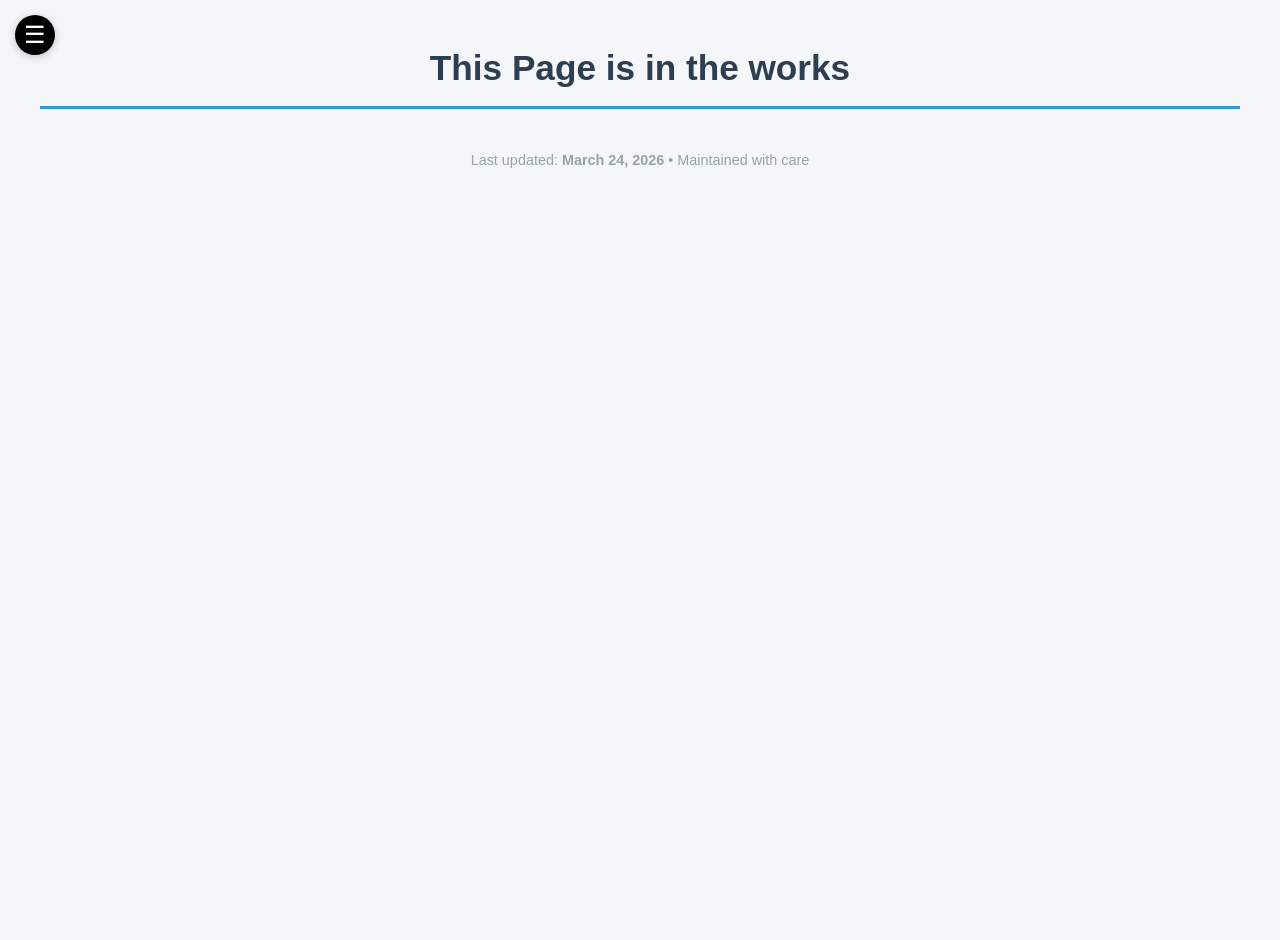
==== dtrack.html @ ee3da4c7 "Add files via upload" ====
<!DOCTYPE html>
<html lang="en">
<head>
    <meta charset="UTF-8">
    <meta name="viewport" content="width=device-width, initial-scale=1.0">
    <!-- <link rel="icon" href="logo_default.png" type="image/png"> -->
    <title>The Track Family Fun Parks</title>
    <meta name="description" content="Park Information">
    <link rel="stylesheet" href="style.css">
    
</head>
<body>
      <button class="menu-btn" id="menuBtn">☰</button>

   
  <nav class="sidebar" id="sidebar">

    <div id="sidebar-container"></div>

  </nav>

  
  <!-- Overlay (for mobile) -->
  <div class="overlay" id="overlay"></div>
  <div class="main-content" id="mainContent">

    <!--Main Content-->
    <div>
        <h1>This Page is in the works</h1>
        <!-- <h1>THE TRACK - GULF SHORES<br>3200 Gulf Shores Pkwy<br>Gulf Shores, Al 36542</h1>
        
        <div>
            <h2>Price and Information</h2>
            <img class="info" src="images/GS Park Map.jpg"></mg>
            <img class="info" src="images/GS Info.jpg"></mg>
            
        </div> -->
    
   
        
        <div class="footer" id="footer-container">
            
        </div>
    </div>
   </div>
 <script src="script.js"></script>
</body>
</html>
---- style.css ----
/* GLOBAL RESET & LAYOUT */
* {
    margin: 0;
    padding: 0;
    box-sizing: border-box;
}

body {
    font-family: 'Segoe UI', Tahoma, Geneva, Verdana, sans-serif;
    line-height: 1.6;
    margin: 0;
    padding: 20px;
    background-color: #f4f6f9;
    color: #333;
    overflow-x: hidden;
    transition: margin-left 0.3s ease;
}

.container {
    max-width: 1000px;
    margin: 0 auto;
    background: #fff;
    padding: 30px;
    border-radius: 12px;
    box-shadow: 0 4px 15px rgba(0, 0, 0, 0.1);
    transition: margin-left 0.3s ease;
}

/* TYPOGRAPHY & HEADINGS */
h1 {
    text-align: center;
    color: #2c3e50;
    margin-bottom: 30px;
    font-size: 2.2em;
    border-bottom: 3px solid #3498db;
    padding-bottom: 10px;
}

h2 {
    text-align: center;
    color: #2c3e50;
    font-size: 2.2em;
}

p {
    text-align: center;
}

/* ==================== RESPONSIVE IMAGES ==================== */

/* Base image styles - makes ALL images responsive */
img {
    max-width: 100%;
    height: auto;
    display: block;
    margin: 15px auto;
    border-radius: 8px;
    box-shadow: 0 4px 12px rgba(0, 0, 0, 0.1);
}

img:hover {
    cursor: pointer;
}

/* Optional: Style for when the element is in fullscreen mode */
/* The ::backdrop pseudo-element can also be styled for the background */
img:-webkit-full-screen {
    /* For Safari */
    width: 100%;
    height: 100%;
    object-fit: contain; /* Ensures the image fits without stretching */
}
img:fullscreen {
    width: 100%;
    height: 100%;
    object-fit: contain; /* Ensures the image fits without stretching */
}

/* Specific styling for your version/logo images */
.version-image,
.info img {
    width: 120px;
    height: 120px;
    max-width: 100%;           /* Ensures it never overflows */
    object-fit: contain;       /* Keeps proper proportions */
}

/* Larger screens */
@media (min-width: 1200px) {
    .version-image,
    .info img {
        width: 140px;
        height: 140px;
    }
}

/* Tablets */
@media (max-width: 768px) {
    .version-image,
    .info img {
        width: 100px;
        height: 100px;
    }
}

/* Small phones */
@media (max-width: 480px) {
    .version-image,
    .info img {
        width: 85px;
        height: 85px;
    }
}

/* Optional: If you have large/full-width images */
.full-image {
    width: 100%;
    height: auto;
    margin: 20px 0;
    border-radius: 12px;
}

.info {
    width: fit-content;
    height: 450px;
}

.live {
    text-align: center;
    background-color: #27ae60;
    border-radius: 25px;
    color: white;
    margin: 0% 30% 2% 30%;
    text-transform: uppercase;
    padding: 8px 0;
}

.tbd {
    text-align: center;
    background-color: #ac08f8;
    border-radius: 25px;
    color: white;
    margin: 0% 25% 2% 25%;
    text-transform: uppercase;
    padding: 8px 0;
}

.dev {
    text-align: center;
    background-color: #f39c12;
    border-radius: 25px;
    color: white;
    margin: 0% 25% 2% 25%;
    text-transform: uppercase;
    padding: 8px 0;
}

.future {
    text-align: center;
    background-color: #000000;
    border-radius: 25px;
    color: white;
    margin: 0% 25% 2% 25%;
    text-transform: uppercase;
    padding: 8px 0;
}

.og {
    text-align: center;
    background-color: #0101ce;
    border-radius: 25px;
    color: white;
    margin: 0% 30% 2% 30%;
    text-transform: uppercase;
    padding: 8px 0;
}

.version h2 {
    margin: 0 0 12px 0;
    color: #2980b9;
    font-size: 1.35em;
    display: flex;
    justify-content: space-between;
    align-items: center;
    flex-wrap: wrap;
    gap: 10px;
}

.version h2 .label {
    font-size: 0.75em;
    padding: 4px 10px;
    border-radius: 20px;
    color: white;
    font-weight: bold;
    margin-top: 5px;
}

.date {
    font-size: 0.9em;
    color: #7f8c8d;
    font-style: italic;
    font-weight: normal;
}

ul {
    padding-left: 22px;
    margin: 10px 0 0 0;
}

li {
    margin-bottom: 7px;
    position: relative;
}

li:before {
    content: "";
    color: #3498db;
    font-weight: bold;
    position: absolute;
    left: -16px;
}

ul strong {
    color: blue;
}

.footer {
    text-align: center;
    margin-top: 40px;
    color: #95a5a6;
    font-size: 0.9em;
}

/* VERSION CARDS */
.version {
    background-color: #ffffff;
    border-left: 6px solid #22cffa;
    margin-bottom: 25px;
    padding: 18px;
    border-radius: 0 8px 8px 0;
    box-shadow: 0 2px 8px rgba(0, 0, 0, 0.08);
    transition: all 0.3s ease;
}

.version:hover {
    box-shadow: 0 4px 12px rgba(0, 0, 0, 0.15);
    transform: translate(5px, -5px);
}

/* Version Status Border Colors */
#future.version { border-left-color: #000000; }
#tbd.version { border-left-color: #ac08f8; }
#dev.version { border-left-color: #f39c12; }
#live.version { border-left-color: #27ae60; }
#og.version { border-left-color: #0101ce; }

/* Version and Priority */
#prior1.version {
    background-color: #8beff7;
}
#prior2.version {
    background-color: #beff81;
}
#prior3.version {
    background-color: #e4a1f8;
}

.prior {
    font-size: 1em;
    color: #3e4444;
    font-style: italic;
    font-weight: normal;
    margin-left: 15px;
}

/* Label Backgrounds */
.future-label { background-color: #000000; }
.tbd-label { background-color: #ac08f8; }
.dev-label { background-color: #f39c12; }
.live-label { background-color: #27ae60; }
.original-label { background-color: #0101ce; }

/* SIDEBAR NAVIGATION */
.sidebar {
    position: fixed;
    top: 0;
    left: -250px;
    width: 250px;
    height: 100%;
    background-color: #000000;
    color: white;
    transition: left 0.3s ease;
    z-index: 1000;
    padding-top: 30px;
    opacity: 0.95;
    overflow-y: auto; 
    overflow-x: hidden;
    display: flex;     
    flex-direction: column; 
}

.sidebar.open {
    left: 0;
}

.sidebar ul {
    list-style: none;
    padding: 0;
    margin: 0;
    flex: 1;
    overflow-y: auto;
    overflow-x: hidden;
}

.sidebar ul li {
    padding: 15px 20px;
    border-bottom: 1px solid rgba(255, 255, 255, 0.1);
}

.sidebar ul li a {
    color: white;
    text-decoration: none;
    font-size: 16px;
    display: block;
    transition: color 0.2s ease;
}

.sidebar ul li:hover {
    background-color: #4192e2;
}

.sidebar ul li:hover a {
    color: black;
    text-transform: uppercase;
    cursor: pointer;
}

.navvoid:hover {
  background-color: black !important; 
}

#sidebar a.active { 
  background: black; 
  color: #fff; 
}
#toggle-sidebar { 
  display: none; 
}

/* Custom Scrollbar for Sidebar (WebKit) */
.sidebar ul::-webkit-scrollbar {
    width: 8px;
}
.sidebar ul::-webkit-scrollbar-track {
    background: transparent;
}
.sidebar ul::-webkit-scrollbar-thumb {
    background: rgba(255, 255, 255, 0.3);
    border-radius: 4px;
}
.sidebar ul::-webkit-scrollbar-thumb:hover {
    background: rgba(255, 255, 255, 0.5);
}

/* Hamburger Button */
.menu-btn {
    position: fixed;
    top: 15px;
    left: 15px;
    font-size: 24px;
    background: #000000;
    color: white;
    border: none;
    width: 40px;
    height: 40px;
    border-radius: 50%;
    cursor: pointer;
    z-index: 1100;
    display: flex;
    align-items: center;
    justify-content: center;
    transition: left 0.3s ease, transform 0.2s ease;
    box-shadow: 0 2px 8px rgba(0, 0, 0, 0.2);
}

.menu-btn:hover {
    transform: scale(1.1);
}

/* Main Content Shift */
.main-content {
    margin-left: 0;
    padding: 20px;
    transition: margin-left 0.5s ease-out;
    min-height: 100vh;
}

.content-shift {
    margin-left: 250px;
}

/* Overlay (Mobile) */
.overlay {
    position: fixed;
    top: 0;
    left: 0;
    width: 100%;
    height: 100%;
    background: rgba(0, 0, 0, 0.5);
    z-index: 900;
    opacity: 0;
    visibility: hidden;
    transition: opacity 0.3s ease, visibility 0.3s ease;
}

.overlay.active {
    opacity: 1;
    visibility: visible;
}

/* RESPONSIVE DESIGN */
@media (max-width: 768px) {
    .container {
        padding: 20px;
    }
    h1 {
        font-size: 1.8em;
    }
    .version h2 {
        font-size: 1.2em;
        flex-direction: column;
        align-items: flex-start;
    }
    .version h2 .label {
        margin-top: 8px;
    }
    .info {
        height: auto;
    }

    /* Sidebar Mobile */
    .sidebar {
        width: 200px;
        left: -200px;
    }
    .sidebar.open {
        left: 0;
    }
    .content-shift {
        margin-left: 200px;
    }
    .menu-btn {
        left: 10px;
        top: 10px;
    }
}

@media (max-width: 480px) {
    body {
        padding: 12px;
    }
    .container {
        padding: 16px;
    }
    h1 {
        font-size: 1.6em;
    }
    .version {
        padding: 14px;
    }
    .version h2 {
        font-size: 1.1em;
    }
}

.navheader {
    height: 125px;
    margin: 0px 50px;
}

a {
    text-decoration: none;
    color: inherit;
    cursor: pointer;
}

.website {
    color: #0098fd;
}



/* Accordion for Milestones */
.collapsible {
    cursor: pointer;
    padding: 18px;
    width: 100%;
    text-align: center;
    border: #ccc;
    background-color: #f1f1f1;
    font-size: x-large;
    font-weight: bold;
    margin-bottom: 20px;
    border-style: solid;
}

.active1, .collapsible:hover {
    background-color: #22cffa;
    border: #0098fd;
    border-style: solid;
}

.content {
    padding: 0 20px;
    max-height: 0;
    overflow: hidden;
    transition: max-height 0.5s ease-out;
    background-color: #f9f9f9;
}
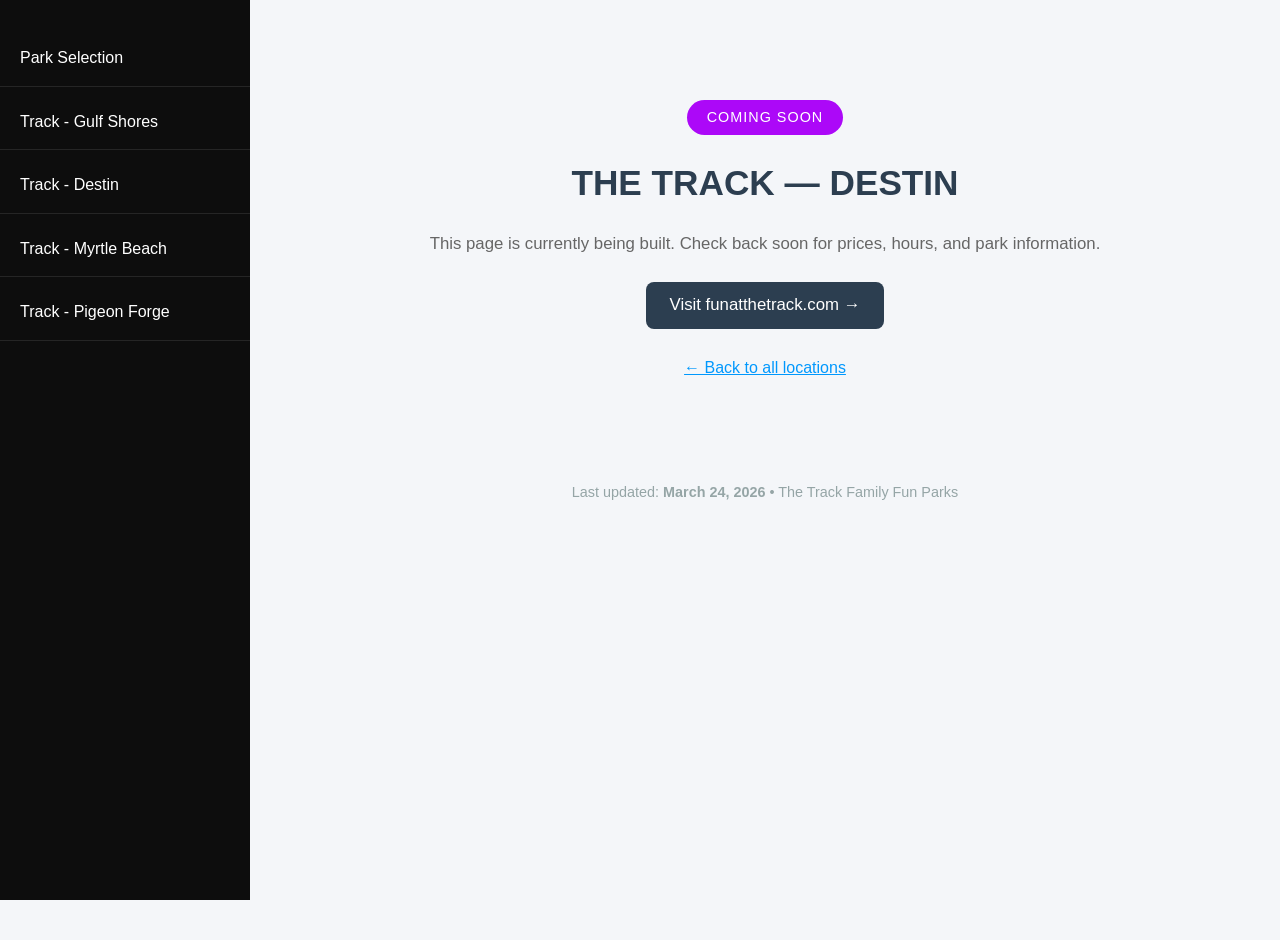
==== commit 34c03625: "Add files via upload" ====
--- a/dtrack.html
+++ b/dtrack.html
@@ -1,48 +1,38 @@
-<!DOCTYPE html>
-<html lang="en">
-<head>
-    <meta charset="UTF-8">
-    <meta name="viewport" content="width=device-width, initial-scale=1.0">
-    <!-- <link rel="icon" href="logo_default.png" type="image/png"> -->
-    <title>The Track Family Fun Parks</title>
-    <meta name="description" content="Park Information">
-    <link rel="stylesheet" href="style.css">
-    
-</head>
-<body>
-      <button class="menu-btn" id="menuBtn">☰</button>
-
-   
-  <nav class="sidebar" id="sidebar">
-
-    <div id="sidebar-container"></div>
-
-  </nav>
-
-  
-  <!-- Overlay (for mobile) -->
-  <div class="overlay" id="overlay"></div>
-  <div class="main-content" id="mainContent">
-
-    <!--Main Content-->
-    <div>
-        <h1>This Page is in the works</h1>
-        <!-- <h1>THE TRACK - GULF SHORES<br>3200 Gulf Shores Pkwy<br>Gulf Shores, Al 36542</h1>
-        
-        <div>
-            <h2>Price and Information</h2>
-            <img class="info" src="images/GS Park Map.jpg"></mg>
-            <img class="info" src="images/GS Info.jpg"></mg>
-            
-        </div> -->
-    
-   
-        
-        <div class="footer" id="footer-container">
-            
-        </div>
-    </div>
-   </div>
- <script src="script.js"></script>
-</body>
-</html>+<!DOCTYPE html>
+<html lang="en">
+<head>
+    <meta charset="UTF-8">
+    <meta name="viewport" content="width=device-width, initial-scale=1.0">
+    <link rel="icon" href="images/gs-logo.jpeg" type="image/jpeg">
+    <title>Destin | The Track Family Fun Parks</title>
+    <meta name="description" content="Park information for The Track Destin — coming soon">
+    <link rel="stylesheet" href="style.css">
+</head>
+<body>
+    <button class="menu-btn" id="menuBtn" aria-label="Open navigation menu" aria-expanded="false" aria-controls="sidebar">&#9776;</button>
+
+    <nav class="sidebar" id="sidebar">
+        <div id="sidebar-container"></div>
+    </nav>
+
+    <!-- Overlay (mobile) -->
+    <div class="overlay" id="overlay"></div>
+
+    <div class="main-content" id="mainContent">
+
+        <div class="coming-soon">
+            <span class="badge">Coming Soon</span>
+            <h1>THE TRACK &mdash; DESTIN</h1>
+            <p>This page is currently being built. Check back soon for prices, hours, and park information.</p>
+            <p>
+                <a class="ext-link" href="https://funatthetrack.com" target="_blank" rel="noopener">Visit funatthetrack.com &rarr;</a>
+            </p>
+            <a class="back-link" href="index.html">&larr; Back to all locations</a>
+        </div>
+
+        <div class="footer" id="footer-container"></div>
+    </div>
+
+    <script src="script.js"></script>
+</body>
+</html>
--- a/style.css
+++ b/style.css
@@ -1,519 +1,696 @@
-/* GLOBAL RESET & LAYOUT */
-* {
-    margin: 0;
-    padding: 0;
-    box-sizing: border-box;
-}
-
-body {
-    font-family: 'Segoe UI', Tahoma, Geneva, Verdana, sans-serif;
-    line-height: 1.6;
-    margin: 0;
-    padding: 20px;
-    background-color: #f4f6f9;
-    color: #333;
-    overflow-x: hidden;
-    transition: margin-left 0.3s ease;
-}
-
-.container {
-    max-width: 1000px;
-    margin: 0 auto;
-    background: #fff;
-    padding: 30px;
-    border-radius: 12px;
-    box-shadow: 0 4px 15px rgba(0, 0, 0, 0.1);
-    transition: margin-left 0.3s ease;
-}
-
-/* TYPOGRAPHY & HEADINGS */
-h1 {
-    text-align: center;
-    color: #2c3e50;
-    margin-bottom: 30px;
-    font-size: 2.2em;
-    border-bottom: 3px solid #3498db;
-    padding-bottom: 10px;
-}
-
-h2 {
-    text-align: center;
-    color: #2c3e50;
-    font-size: 2.2em;
-}
-
-p {
-    text-align: center;
-}
-
-/* ==================== RESPONSIVE IMAGES ==================== */
-
-/* Base image styles - makes ALL images responsive */
-img {
-    max-width: 100%;
-    height: auto;
-    display: block;
-    margin: 15px auto;
-    border-radius: 8px;
-    box-shadow: 0 4px 12px rgba(0, 0, 0, 0.1);
-}
-
-img:hover {
-    cursor: pointer;
-}
-
-/* Optional: Style for when the element is in fullscreen mode */
-/* The ::backdrop pseudo-element can also be styled for the background */
-img:-webkit-full-screen {
-    /* For Safari */
-    width: 100%;
-    height: 100%;
-    object-fit: contain; /* Ensures the image fits without stretching */
-}
-img:fullscreen {
-    width: 100%;
-    height: 100%;
-    object-fit: contain; /* Ensures the image fits without stretching */
-}
-
-/* Specific styling for your version/logo images */
-.version-image,
-.info img {
-    width: 120px;
-    height: 120px;
-    max-width: 100%;           /* Ensures it never overflows */
-    object-fit: contain;       /* Keeps proper proportions */
-}
-
-/* Larger screens */
-@media (min-width: 1200px) {
-    .version-image,
-    .info img {
-        width: 140px;
-        height: 140px;
-    }
-}
-
-/* Tablets */
-@media (max-width: 768px) {
-    .version-image,
-    .info img {
-        width: 100px;
-        height: 100px;
-    }
-}
-
-/* Small phones */
-@media (max-width: 480px) {
-    .version-image,
-    .info img {
-        width: 85px;
-        height: 85px;
-    }
-}
-
-/* Optional: If you have large/full-width images */
-.full-image {
-    width: 100%;
-    height: auto;
-    margin: 20px 0;
-    border-radius: 12px;
-}
-
-.info {
-    width: fit-content;
-    height: 450px;
-}
-
-.live {
-    text-align: center;
-    background-color: #27ae60;
-    border-radius: 25px;
-    color: white;
-    margin: 0% 30% 2% 30%;
-    text-transform: uppercase;
-    padding: 8px 0;
-}
-
-.tbd {
-    text-align: center;
-    background-color: #ac08f8;
-    border-radius: 25px;
-    color: white;
-    margin: 0% 25% 2% 25%;
-    text-transform: uppercase;
-    padding: 8px 0;
-}
-
-.dev {
-    text-align: center;
-    background-color: #f39c12;
-    border-radius: 25px;
-    color: white;
-    margin: 0% 25% 2% 25%;
-    text-transform: uppercase;
-    padding: 8px 0;
-}
-
-.future {
-    text-align: center;
-    background-color: #000000;
-    border-radius: 25px;
-    color: white;
-    margin: 0% 25% 2% 25%;
-    text-transform: uppercase;
-    padding: 8px 0;
-}
-
-.og {
-    text-align: center;
-    background-color: #0101ce;
-    border-radius: 25px;
-    color: white;
-    margin: 0% 30% 2% 30%;
-    text-transform: uppercase;
-    padding: 8px 0;
-}
-
-.version h2 {
-    margin: 0 0 12px 0;
-    color: #2980b9;
-    font-size: 1.35em;
-    display: flex;
-    justify-content: space-between;
-    align-items: center;
-    flex-wrap: wrap;
-    gap: 10px;
-}
-
-.version h2 .label {
-    font-size: 0.75em;
-    padding: 4px 10px;
-    border-radius: 20px;
-    color: white;
-    font-weight: bold;
-    margin-top: 5px;
-}
-
-.date {
-    font-size: 0.9em;
-    color: #7f8c8d;
-    font-style: italic;
-    font-weight: normal;
-}
-
-ul {
-    padding-left: 22px;
-    margin: 10px 0 0 0;
-}
-
-li {
-    margin-bottom: 7px;
-    position: relative;
-}
-
-li:before {
-    content: "";
-    color: #3498db;
-    font-weight: bold;
-    position: absolute;
-    left: -16px;
-}
-
-ul strong {
-    color: blue;
-}
-
-.footer {
-    text-align: center;
-    margin-top: 40px;
-    color: #95a5a6;
-    font-size: 0.9em;
-}
-
-/* VERSION CARDS */
-.version {
-    background-color: #ffffff;
-    border-left: 6px solid #22cffa;
-    margin-bottom: 25px;
-    padding: 18px;
-    border-radius: 0 8px 8px 0;
-    box-shadow: 0 2px 8px rgba(0, 0, 0, 0.08);
-    transition: all 0.3s ease;
-}
-
-.version:hover {
-    box-shadow: 0 4px 12px rgba(0, 0, 0, 0.15);
-    transform: translate(5px, -5px);
-}
-
-/* Version Status Border Colors */
-#future.version { border-left-color: #000000; }
-#tbd.version { border-left-color: #ac08f8; }
-#dev.version { border-left-color: #f39c12; }
-#live.version { border-left-color: #27ae60; }
-#og.version { border-left-color: #0101ce; }
-
-/* Version and Priority */
-#prior1.version {
-    background-color: #8beff7;
-}
-#prior2.version {
-    background-color: #beff81;
-}
-#prior3.version {
-    background-color: #e4a1f8;
-}
-
-.prior {
-    font-size: 1em;
-    color: #3e4444;
-    font-style: italic;
-    font-weight: normal;
-    margin-left: 15px;
-}
-
-/* Label Backgrounds */
-.future-label { background-color: #000000; }
-.tbd-label { background-color: #ac08f8; }
-.dev-label { background-color: #f39c12; }
-.live-label { background-color: #27ae60; }
-.original-label { background-color: #0101ce; }
-
-/* SIDEBAR NAVIGATION */
-.sidebar {
-    position: fixed;
-    top: 0;
-    left: -250px;
-    width: 250px;
-    height: 100%;
-    background-color: #000000;
-    color: white;
-    transition: left 0.3s ease;
-    z-index: 1000;
-    padding-top: 30px;
-    opacity: 0.95;
-    overflow-y: auto; 
-    overflow-x: hidden;
-    display: flex;     
-    flex-direction: column; 
-}
-
-.sidebar.open {
-    left: 0;
-}
-
-.sidebar ul {
-    list-style: none;
-    padding: 0;
-    margin: 0;
-    flex: 1;
-    overflow-y: auto;
-    overflow-x: hidden;
-}
-
-.sidebar ul li {
-    padding: 15px 20px;
-    border-bottom: 1px solid rgba(255, 255, 255, 0.1);
-}
-
-.sidebar ul li a {
-    color: white;
-    text-decoration: none;
-    font-size: 16px;
-    display: block;
-    transition: color 0.2s ease;
-}
-
-.sidebar ul li:hover {
-    background-color: #4192e2;
-}
-
-.sidebar ul li:hover a {
-    color: black;
-    text-transform: uppercase;
-    cursor: pointer;
-}
-
-.navvoid:hover {
-  background-color: black !important; 
-}
-
-#sidebar a.active { 
-  background: black; 
-  color: #fff; 
-}
-#toggle-sidebar { 
-  display: none; 
-}
-
-/* Custom Scrollbar for Sidebar (WebKit) */
-.sidebar ul::-webkit-scrollbar {
-    width: 8px;
-}
-.sidebar ul::-webkit-scrollbar-track {
-    background: transparent;
-}
-.sidebar ul::-webkit-scrollbar-thumb {
-    background: rgba(255, 255, 255, 0.3);
-    border-radius: 4px;
-}
-.sidebar ul::-webkit-scrollbar-thumb:hover {
-    background: rgba(255, 255, 255, 0.5);
-}
-
-/* Hamburger Button */
-.menu-btn {
-    position: fixed;
-    top: 15px;
-    left: 15px;
-    font-size: 24px;
-    background: #000000;
-    color: white;
-    border: none;
-    width: 40px;
-    height: 40px;
-    border-radius: 50%;
-    cursor: pointer;
-    z-index: 1100;
-    display: flex;
-    align-items: center;
-    justify-content: center;
-    transition: left 0.3s ease, transform 0.2s ease;
-    box-shadow: 0 2px 8px rgba(0, 0, 0, 0.2);
-}
-
-.menu-btn:hover {
-    transform: scale(1.1);
-}
-
-/* Main Content Shift */
-.main-content {
-    margin-left: 0;
-    padding: 20px;
-    transition: margin-left 0.5s ease-out;
-    min-height: 100vh;
-}
-
-.content-shift {
-    margin-left: 250px;
-}
-
-/* Overlay (Mobile) */
-.overlay {
-    position: fixed;
-    top: 0;
-    left: 0;
-    width: 100%;
-    height: 100%;
-    background: rgba(0, 0, 0, 0.5);
-    z-index: 900;
-    opacity: 0;
-    visibility: hidden;
-    transition: opacity 0.3s ease, visibility 0.3s ease;
-}
-
-.overlay.active {
-    opacity: 1;
-    visibility: visible;
-}
-
-/* RESPONSIVE DESIGN */
-@media (max-width: 768px) {
-    .container {
-        padding: 20px;
-    }
-    h1 {
-        font-size: 1.8em;
-    }
-    .version h2 {
-        font-size: 1.2em;
-        flex-direction: column;
-        align-items: flex-start;
-    }
-    .version h2 .label {
-        margin-top: 8px;
-    }
-    .info {
-        height: auto;
-    }
-
-    /* Sidebar Mobile */
-    .sidebar {
-        width: 200px;
-        left: -200px;
-    }
-    .sidebar.open {
-        left: 0;
-    }
-    .content-shift {
-        margin-left: 200px;
-    }
-    .menu-btn {
-        left: 10px;
-        top: 10px;
-    }
-}
-
-@media (max-width: 480px) {
-    body {
-        padding: 12px;
-    }
-    .container {
-        padding: 16px;
-    }
-    h1 {
-        font-size: 1.6em;
-    }
-    .version {
-        padding: 14px;
-    }
-    .version h2 {
-        font-size: 1.1em;
-    }
-}
-
-.navheader {
-    height: 125px;
-    margin: 0px 50px;
-}
-
-a {
-    text-decoration: none;
-    color: inherit;
-    cursor: pointer;
-}
-
-.website {
-    color: #0098fd;
-}
-
-
-
-/* Accordion for Milestones */
-.collapsible {
-    cursor: pointer;
-    padding: 18px;
-    width: 100%;
-    text-align: center;
-    border: #ccc;
-    background-color: #f1f1f1;
-    font-size: x-large;
-    font-weight: bold;
-    margin-bottom: 20px;
-    border-style: solid;
-}
-
-.active1, .collapsible:hover {
-    background-color: #22cffa;
-    border: #0098fd;
-    border-style: solid;
-}
-
-.content {
-    padding: 0 20px;
-    max-height: 0;
-    overflow: hidden;
-    transition: max-height 0.5s ease-out;
-    background-color: #f9f9f9;
-}+/* GLOBAL RESET & LAYOUT */
+* {
+    margin: 0;
+    padding: 0;
+    box-sizing: border-box;
+}
+
+body {
+    font-family: 'Segoe UI', Tahoma, Geneva, Verdana, sans-serif;
+    line-height: 1.6;
+    margin: 0;
+    padding: 20px;
+    background-color: #f4f6f9;
+    color: #333;
+    overflow-x: hidden;
+}
+
+.container {
+    max-width: 1000px;
+    margin: 0 auto;
+    background: #fff;
+    padding: 30px;
+    border-radius: 12px;
+    box-shadow: 0 4px 15px rgba(0, 0, 0, 0.1);
+}
+
+/* TYPOGRAPHY & HEADINGS */
+h1 {
+    text-align: center;
+    color: #2c3e50;
+    margin-bottom: 20px;
+    font-size: 2.2em;
+    border-bottom: 3px solid #3498db;
+    padding-bottom: 10px;
+}
+
+h2 {
+    text-align: center;
+    color: #2c3e50;
+    font-size: 2.2em;
+}
+
+p {
+    text-align: center;
+}
+
+address {
+    text-align: center;
+    font-style: normal;
+    color: #555;
+    margin-bottom: 8px;
+    font-size: 1em;
+    line-height: 1.8;
+}
+
+/* LINKS */
+a {
+    text-decoration: none;
+    color: inherit;
+    cursor: pointer;
+}
+
+.website {
+    display: block;
+    text-align: center;
+    color: #0098fd;
+    margin-bottom: 20px;
+    font-size: 1em;
+}
+
+/* IMAGES */
+img {
+    max-width: 100%;
+    height: auto;
+    display: block;
+    margin: 15px auto;
+    border-radius: 8px;
+    box-shadow: 0 4px 12px rgba(0, 0, 0, 0.1);
+}
+
+img:hover {
+    cursor: pointer;
+}
+
+img:-webkit-full-screen {
+    width: 100%;
+    height: 100%;
+    object-fit: contain;
+}
+img:fullscreen {
+    width: 100%;
+    height: 100%;
+    object-fit: contain;
+}
+
+.version-image,
+.info img {
+    width: 120px;
+    height: 120px;
+    max-width: 100%;
+    object-fit: contain;
+}
+
+.full-image {
+    width: 100%;
+    height: auto;
+    margin: 20px 0;
+    border-radius: 12px;
+}
+
+.info {
+    width: fit-content;
+    height: 450px;
+}
+
+/* STATUS BADGE LABELS */
+.live {
+    text-align: center;
+    background-color: #27ae60;
+    border-radius: 25px;
+    color: white;
+    margin: 0% 30% 2% 30%;
+    text-transform: uppercase;
+    padding: 8px 0;
+}
+
+.tbd {
+    text-align: center;
+    background-color: #ac08f8;
+    border-radius: 25px;
+    color: white;
+    margin: 0% 25% 2% 25%;
+    text-transform: uppercase;
+    padding: 8px 0;
+}
+
+.dev {
+    text-align: center;
+    background-color: #f39c12;
+    border-radius: 25px;
+    color: white;
+    margin: 0% 25% 2% 25%;
+    text-transform: uppercase;
+    padding: 8px 0;
+}
+
+.future {
+    text-align: center;
+    background-color: #000000;
+    border-radius: 25px;
+    color: white;
+    margin: 0% 25% 2% 25%;
+    text-transform: uppercase;
+    padding: 8px 0;
+}
+
+.og {
+    text-align: center;
+    background-color: #0101ce;
+    border-radius: 25px;
+    color: white;
+    margin: 0% 30% 2% 30%;
+    text-transform: uppercase;
+    padding: 8px 0;
+}
+
+/* VERSION CARDS */
+.version {
+    background-color: #ffffff;
+    border-left: 6px solid #22cffa;
+    margin-bottom: 25px;
+    padding: 18px;
+    border-radius: 0 8px 8px 0;
+    box-shadow: 0 2px 8px rgba(0, 0, 0, 0.08);
+    transition: all 0.3s ease;
+}
+
+.version:hover {
+    box-shadow: 0 4px 12px rgba(0, 0, 0, 0.15);
+    transform: translate(5px, -5px);
+}
+
+/* Version status border colors — class-based so multiple cards can share a status */
+.version.future { border-left-color: #000000; }
+.version.tbd    { border-left-color: #ac08f8; }
+.version.dev    { border-left-color: #f39c12; }
+.version.live   { border-left-color: #27ae60; }
+.version.og     { border-left-color: #0101ce; }
+
+.version.prior1 { background-color: #8beff7; }
+.version.prior2 { background-color: #beff81; }
+.version.prior3 { background-color: #e4a1f8; }
+
+.version h2 {
+    margin: 0 0 12px 0;
+    color: #2980b9;
+    font-size: 1.35em;
+    display: flex;
+    justify-content: space-between;
+    align-items: center;
+    flex-wrap: wrap;
+    gap: 10px;
+}
+
+.version h2 .label {
+    font-size: 0.75em;
+    padding: 4px 10px;
+    border-radius: 20px;
+    color: white;
+    font-weight: bold;
+    margin-top: 5px;
+}
+
+/* Label background colors for inline h2 badges */
+.future-label   { background-color: #000000; }
+.tbd-label      { background-color: #ac08f8; }
+.dev-label      { background-color: #f39c12; }
+.live-label     { background-color: #27ae60; }
+.original-label { background-color: #0101ce; }
+
+.date {
+    font-size: 0.9em;
+    color: #7f8c8d;
+    font-style: italic;
+    font-weight: normal;
+}
+
+.prior {
+    font-size: 1em;
+    color: #3e4444;
+    font-style: italic;
+    font-weight: normal;
+    margin-left: 15px;
+}
+
+/* LISTS */
+ul {
+    padding-left: 22px;
+    margin: 10px 0 0 0;
+}
+
+li {
+    margin-bottom: 7px;
+    position: relative;
+}
+
+li:before {
+    content: "";
+    color: #3498db;
+    font-weight: bold;
+    position: absolute;
+    left: -16px;
+}
+
+ul strong {
+    color: blue;
+}
+
+/* FOOTER */
+.footer {
+    text-align: center;
+    margin-top: 40px;
+    color: #95a5a6;
+    font-size: 0.9em;
+}
+
+/* COMING SOON PAGE */
+.coming-soon {
+    text-align: center;
+    padding: 60px 20px;
+}
+
+.coming-soon .badge {
+    display: inline-block;
+    background-color: #ac08f8;
+    color: white;
+    border-radius: 25px;
+    padding: 6px 20px;
+    font-size: 0.9em;
+    text-transform: uppercase;
+    letter-spacing: 1px;
+    margin-bottom: 20px;
+}
+
+.coming-soon h1 {
+    border-bottom: none;
+    margin-bottom: 10px;
+}
+
+.coming-soon p {
+    color: #666;
+    margin-bottom: 16px;
+    font-size: 1.05em;
+}
+
+.coming-soon .back-link {
+    display: inline-block;
+    margin-top: 10px;
+    color: #0098fd;
+    font-size: 1em;
+    text-decoration: underline;
+}
+
+.coming-soon .ext-link {
+    display: inline-block;
+    background-color: #2c3e50;
+    color: white;
+    padding: 10px 24px;
+    border-radius: 8px;
+    margin-top: 8px;
+    font-size: 1em;
+    transition: background-color 0.2s ease;
+}
+
+.coming-soon .ext-link:hover {
+    background-color: #3498db;
+}
+
+/* SIDEBAR NAVIGATION */
+.sidebar {
+    position: fixed;
+    top: 0;
+    left: -250px;
+    width: 250px;
+    height: 100%;
+    background-color: #000000;
+    color: white;
+    transition: left 0.3s ease;
+    z-index: 1000;
+    padding-top: 30px;
+    opacity: 0.95;
+    overflow-y: auto;
+    overflow-x: hidden;
+    display: flex;
+    flex-direction: column;
+}
+
+.sidebar.open {
+    left: 0;
+}
+
+.sidebar ul {
+    list-style: none;
+    padding: 0;
+    margin: 0;
+    flex: 1;
+    overflow-y: auto;
+    overflow-x: hidden;
+}
+
+.sidebar ul li {
+    padding: 15px 20px;
+    border-bottom: 1px solid rgba(255, 255, 255, 0.1);
+}
+
+.sidebar ul li a {
+    color: white;
+    text-decoration: none;
+    font-size: 16px;
+    display: block;
+    transition: color 0.2s ease;
+}
+
+.sidebar ul li:hover {
+    background-color: #4192e2;
+}
+
+.sidebar ul li:hover a {
+    color: black;
+    text-transform: uppercase;
+    cursor: pointer;
+}
+
+#sidebar a.active {
+    background: black;
+    color: #fff;
+}
+
+/* Custom scrollbar for sidebar */
+.sidebar ul::-webkit-scrollbar       { width: 8px; }
+.sidebar ul::-webkit-scrollbar-track { background: transparent; }
+.sidebar ul::-webkit-scrollbar-thumb {
+    background: rgba(255, 255, 255, 0.3);
+    border-radius: 4px;
+}
+.sidebar ul::-webkit-scrollbar-thumb:hover {
+    background: rgba(255, 255, 255, 0.5);
+}
+
+/* HAMBURGER BUTTON */
+.menu-btn {
+    position: fixed;
+    top: 15px;
+    left: 15px;
+    font-size: 24px;
+    background: #000000;
+    color: white;
+    border: none;
+    width: 40px;
+    height: 40px;
+    border-radius: 50%;
+    cursor: pointer;
+    z-index: 1100;
+    display: flex;
+    align-items: center;
+    justify-content: center;
+    transition: left 0.3s ease, transform 0.2s ease;
+    box-shadow: 0 2px 8px rgba(0, 0, 0, 0.2);
+}
+
+.menu-btn:hover {
+    transform: scale(1.1);
+}
+
+/* MAIN CONTENT */
+.main-content {
+    margin-left: 0;
+    padding: 20px;
+    transition: margin-left 0.5s ease-out;
+    min-height: 100vh;
+}
+
+.content-shift {
+    margin-left: 250px;
+}
+
+/* OVERLAY (mobile) */
+.overlay {
+    position: fixed;
+    top: 0;
+    left: 0;
+    width: 100%;
+    height: 100%;
+    background: rgba(0, 0, 0, 0.5);
+    z-index: 900;
+    opacity: 0;
+    visibility: hidden;
+    transition: opacity 0.3s ease, visibility 0.3s ease;
+}
+
+.overlay.active {
+    opacity: 1;
+    visibility: visible;
+}
+
+/* ACCORDION */
+.collapsible {
+    cursor: pointer;
+    padding: 18px;
+    width: 100%;
+    text-align: center;
+    border: #ccc;
+    background-color: #f1f1f1;
+    font-size: x-large;
+    font-weight: bold;
+    margin-bottom: 20px;
+    border-style: solid;
+}
+
+.active1, .collapsible:hover {
+    background-color: #22cffa;
+    border: #0098fd;
+    border-style: solid;
+}
+
+.content {
+    padding: 0 20px;
+    max-height: 0;
+    overflow: hidden;
+    transition: max-height 0.5s ease-out;
+    background-color: #f9f9f9;
+}
+
+.navheader {
+    height: 125px;
+    margin: 0px 50px;
+}
+
+/* PRICING — point info banner */
+.point-info {
+    background: #eaf4ff;
+    border-left: 4px solid #3498db;
+    border-radius: 0 8px 8px 0;
+    padding: 14px 18px;
+    margin: 20px 0 30px;
+    font-size: 1em;
+    line-height: 1.8;
+    color: #2c3e50;
+}
+
+.point-info em {
+    color: #c0392b;
+}
+
+/* PRICING — section wrapper */
+.pricing-section {
+    margin-bottom: 36px;
+}
+
+.pricing-section h2 {
+    font-size: 1.4em;
+    text-align: left;
+    border-bottom: 2px solid #3498db;
+    padding-bottom: 6px;
+    margin-bottom: 12px;
+    display: flex;
+    align-items: baseline;
+    flex-wrap: wrap;
+    gap: 8px;
+    color: #2c3e50;
+}
+
+.driver-note {
+    font-size: 0.6em;
+    color: #c0392b;
+    font-weight: normal;
+    font-style: italic;
+}
+
+/* PRICING — tables */
+.pricing-table {
+    width: 100%;
+    border-collapse: collapse;
+    margin-bottom: 6px;
+    font-size: 0.95em;
+}
+
+.pricing-table th {
+    background: #2c3e50;
+    color: white;
+    padding: 10px 12px;
+    text-align: left;
+    font-size: 0.9em;
+}
+
+.pricing-table td {
+    padding: 9px 12px;
+    border-bottom: 1px solid #e8e8e8;
+    vertical-align: top;
+    color: #333;
+    text-align: left;
+}
+
+.pricing-table tr:last-child td {
+    border-bottom: none;
+}
+
+.pricing-table tr:nth-child(even) td {
+    background: #f9f9f9;
+}
+
+.pricing-table td:last-child {
+    font-weight: bold;
+    color: #27ae60;
+    white-space: nowrap;
+}
+
+.pricing-table td.free {
+    color: #3498db;
+}
+
+.table-note {
+    font-size: 0.85em;
+    color: #666;
+    text-align: left;
+    margin-top: 6px;
+    font-style: italic;
+    padding-left: 2px;
+}
+
+/* PRICING — point package cards */
+.package-cards {
+    display: flex;
+    gap: 16px;
+    justify-content: center;
+    flex-wrap: wrap;
+    margin: 14px 0;
+}
+
+.package-card {
+    background: #fff;
+    border: 2px solid #3498db;
+    border-radius: 10px;
+    padding: 20px 16px;
+    text-align: center;
+    flex: 1;
+    min-width: 120px;
+    max-width: 190px;
+    box-shadow: 0 2px 8px rgba(0, 0, 0, 0.08);
+}
+
+.package-card.featured {
+    border-color: #27ae60;
+    background: #f0fff4;
+}
+
+.package-card .pts {
+    font-size: 1.4em;
+    font-weight: bold;
+    color: #2c3e50;
+}
+
+.package-card .price {
+    font-size: 1.25em;
+    color: #27ae60;
+    font-weight: bold;
+    margin: 4px 0;
+}
+
+.package-card .savings {
+    font-size: 0.82em;
+    color: #888;
+}
+
+/* Phone link in address */
+address a {
+    color: #0098fd;
+}
+
+/* ============================
+   DESKTOP — persistent sidebar
+   ============================ */
+@media (min-width: 1024px) {
+    .sidebar {
+        left: 0;
+    }
+    .main-content {
+        margin-left: 250px;
+    }
+    .menu-btn {
+        display: none;
+    }
+    .overlay {
+        display: none;
+    }
+}
+
+/* ============================
+   RESPONSIVE BREAKPOINTS
+   ============================ */
+@media (max-width: 1023px) and (min-width: 769px) {
+    h1 { font-size: 1.9em; }
+}
+
+@media (max-width: 768px) {
+    .container { padding: 20px; }
+    h1 { font-size: 1.8em; }
+
+    .version h2 {
+        font-size: 1.2em;
+        flex-direction: column;
+        align-items: flex-start;
+    }
+    .version h2 .label { margin-top: 8px; }
+    .info { height: auto; }
+
+    .sidebar {
+        width: 200px;
+        left: -200px;
+    }
+    .sidebar.open { left: 0; }
+    .content-shift { margin-left: 200px; }
+
+    .menu-btn {
+        left: 10px;
+        top: 10px;
+    }
+
+    .version-image,
+    .info img {
+        width: 100px;
+        height: 100px;
+    }
+}
+
+@media (max-width: 480px) {
+    body { padding: 12px; }
+    .container { padding: 16px; }
+    h1 { font-size: 1.6em; }
+    .version { padding: 14px; }
+    .version h2 { font-size: 1.1em; }
+
+    .version-image,
+    .info img {
+        width: 85px;
+        height: 85px;
+    }
+}
+
+@media (min-width: 1200px) {
+    .version-image,
+    .info img {
+        width: 140px;
+        height: 140px;
+    }
+}
